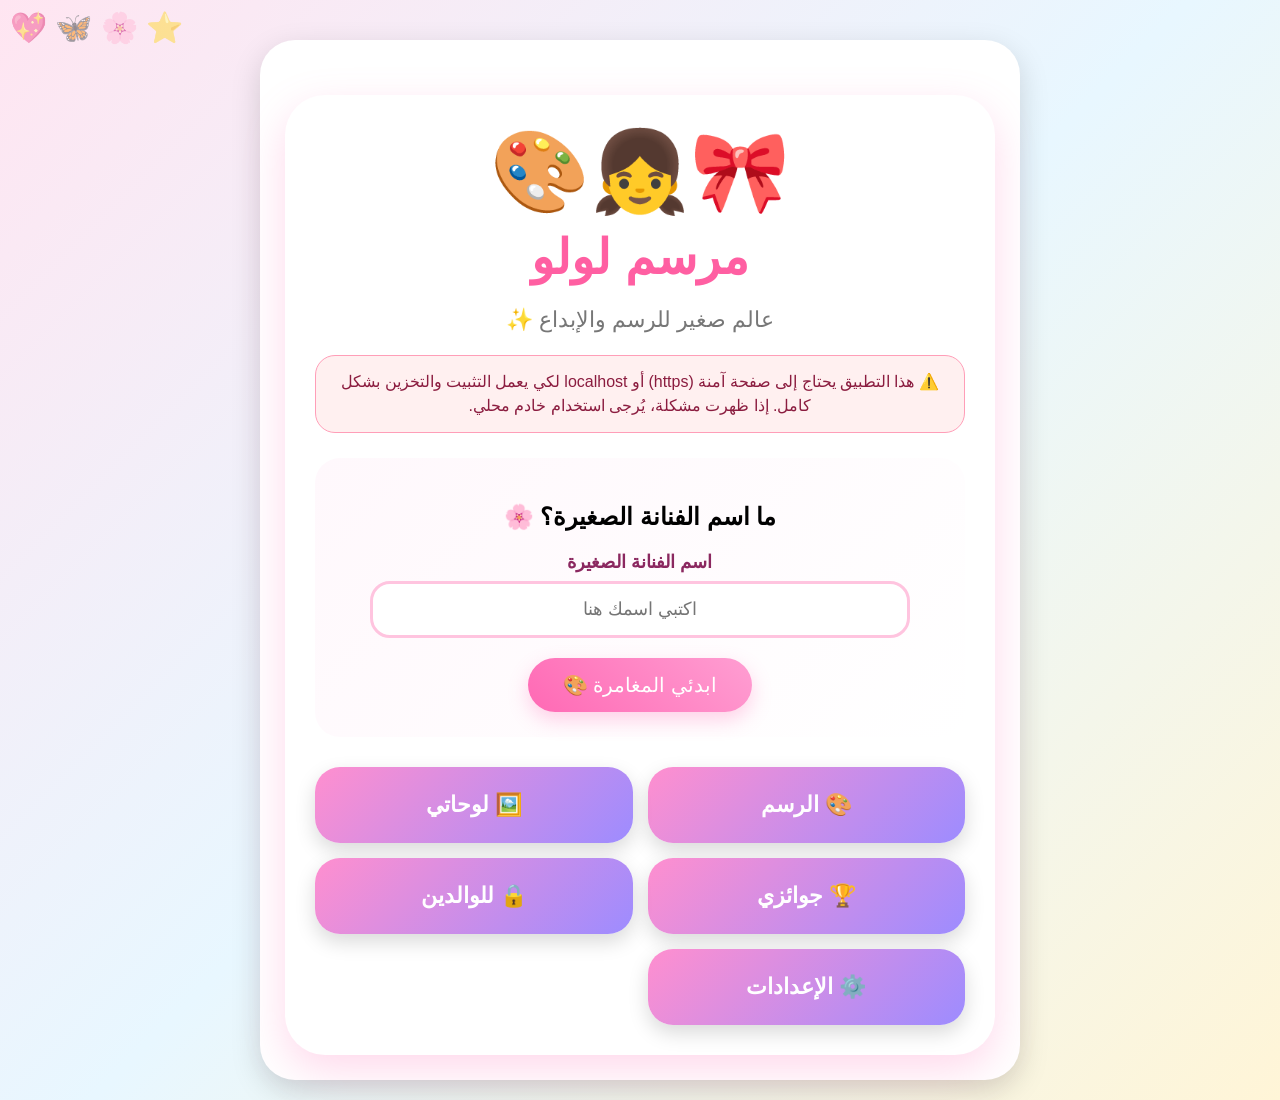
==== index.html @ b9023040 "name" ====
<!DOCTYPE html>
<html lang="ar" dir="rtl">

<head>

<meta charset="UTF-8">

<meta name="viewport" content="width=device-width, initial-scale=1.0">

<title>🎀 مرسم لولو</title>

<link rel="stylesheet" href="css/style.css">

<link rel="manifest" href="manifest.json">

<meta name="theme-color" content="#ff8fcf">

</head>


<body>


<div class="app">

<div class="page">


<div class="welcome">


<div class="character">
🎀👧🎨
</div>
<button id="installButton" type="button" aria-label="تثبيت التطبيق"
style="display:none">

📱 ثبتي تطبيق مرسم لولو

</button>

<h1>
مرسم لولو
</h1>


<p>
عالم صغير للرسم والإبداع ✨
</p>



<div id="installWarning" class="warning" style="display:none;"></div>
<div id="installStatus" class="status" style="display:none;"></div>

<div class="card">


<h2>
ما اسم الفنانة الصغيرة؟ 🌸
</h2>

<label for="childName" class="input-label">اسم الفنانة الصغيرة</label>

<input 
 id="childName"
 type="text"
 placeholder="اكتبي اسمك هنا">


<button onclick="saveName()">

ابدئي المغامرة 🎨

</button>

</div>



<div class="menu">


<a href="studio.html">

🎨 الرسم

</a>



<a href="gallery.html">

🖼️ لوحاتي

</a>



<a href="reward.html">

🏆 جوائزي

</a>

<a href="parent.html">

🔒 للوالدين

</a>



<a href="settings.html">

⚙️ الإعدادات

</a>


</div>


</div>


</div>



  <script src="storage.js"></script>
  <script src="js/install.js"></script>
  <script src="js/origin-warning.js"></script>

  <script>
  function saveName() {
    let name = document.getElementById("childName").value;
    if (name.trim() == "") {
      name = "لولو";
    }
    localStorage.setItem("childName", name);
    location.href = "studio.html";
  }

  if ("serviceWorker" in navigator) {
    navigator.serviceWorker.register("service-worker.js").catch((error) => {
      console.error("Service Worker registration failed:", error);
    });
  }
  </script>

</body>



</html>
---- css/style.css ----
*{
    box-sizing:border-box;
}


body{

    margin:0;

    min-height:100vh;

    font-family:
    Tahoma,
    Arial,
    sans-serif;

    background:

    linear-gradient(
        135deg,
        #ffe5f1,
        #e8f7ff,
        #fff5d7
    );

    overflow-x:hidden;

}



body::before{

    content:"⭐ 🌸 🦋 💖";

    position:fixed;

    top:10px;

    left:10px;

    font-size:30px;

    opacity:.5;

    animation:
    floating 5s infinite alternate;

}



@keyframes floating{

from{

transform:
translateY(0);

}


to{

transform:
translateY(30px);

}

}




.app{

    width:95%;

    max-width:800px;

    margin:auto;

    padding:20px;

}



.welcome{

    background:white;

    border-radius:40px;

    padding:30px;

    margin-top:30px;

    text-align:center;

    box-shadow:

    0 15px 40px
    rgba(255,105,180,.25);

}



.character{

    font-size:80px;

    animation:

    bounce 2s infinite;

}



@keyframes bounce{


0%,100%{

transform:
translateY(0);

}


50%{

transform:
translateY(-15px);

}


}




h1{

    font-size:48px;

    margin:10px;

    color:#ff5fa2;

}



p{

    color:#777;

    font-size:22px;

}




.card{


background:

linear-gradient(
135deg,
#fff8fc,
#fff
);


border-radius:25px;

padding:25px;

margin-top:25px;


}


.input-label{
  display:block;
  margin:12px 0 8px;
  color:#8b2860;
  font-weight:700;
  font-size:18px;
}


input{


width:90%;

padding:15px;

border-radius:20px;

border:

3px solid #ffc4df;

font-size:18px;

text-align:center;


}



button{


margin-top:20px;

padding:

15px 35px;


border:none;


border-radius:30px;


background:

linear-gradient(
45deg,
#ff69b4,
#ff9ed2
);


color:white;


font-size:20px;


cursor:pointer;


box-shadow:

0 8px 20px
rgba(255,105,180,.3);


transition:.3s;


}



button:hover{


transform:

scale(1.08);


}




.menu{


display:grid;


grid-template-columns:

repeat(
2,
1fr
);


gap:15px;


margin-top:30px;


}



.menu a{


text-decoration:none;


padding:25px 10px;


border-radius:25px;


font-size:22px;


color:white;


font-weight:bold;


background:

linear-gradient(
135deg,
#ff8fcf,
#9d8cff
);


box-shadow:

0 8px 20px
rgba(0,0,0,.15);


transition:.3s;


}



.menu a:hover{


transform:

translateY(-5px);


}




/* صفحات التطبيق */


.page{


background:white;


border-radius:35px;


padding:25px;


margin-top:20px;


box-shadow:

0 10px 30px
rgba(0,0,0,.15);


}




.page-title{


color:#ff5fa2;


font-size:35px;


}




.toolbar{


display:flex;


flex-wrap:wrap;


justify-content:center;


gap:10px;


margin:20px 0;


}

.panel{
  display:grid;
  gap:20px;
  margin-bottom:20px;
}

.panel-group{
  background: #fff8fc;
  padding: 16px;
  border-radius: 24px;
  box-shadow: 0 12px 24px rgba(255, 105, 180, 0.08);
}

.panel-group h3{
  margin: 0 0 12px;
  font-size: 18px;
  color: #8b2860;
}

.sticker-grid{
  display: grid;
  grid-template-columns: repeat(3, minmax(0, 1fr));
  gap: 10px;
}

.sticker-button{
  border: 2px solid #ffd6ea;
  border-radius: 20px;
  background: white;
  padding: 8px;
  cursor: pointer;
  transition: transform 0.2s ease, border-color 0.2s ease;
}

.sticker-button:hover{
  transform: translateY(-2px);
  border-color: #ff9ed2;
}

.sticker-button img{
  width: 100%;
  display: block;
  border-radius: 16px;
}

.background-buttons{
  display: grid;
  grid-template-columns: repeat(3, minmax(0, 1fr));
  gap: 10px;
}

.color-buttons{
  display: flex;
  flex-wrap: wrap;
  gap: 10px;
}

.color-button{
  width: 40px;
  height: 40px;
  border-radius: 50%;
  border: 2px solid #fff;
  box-shadow: 0 6px 18px rgba(0,0,0,0.12);
  cursor: pointer;
  transition: transform 0.2s ease;
}

.color-button:hover{
  transform: scale(1.1);
}

.tool{


background:#ffd6ea;


color:#8b2860;


padding:12px;


border-radius:20px;


cursor:pointer;


font-size:18px;


}

.warning{
  background: #fff0f0;
  color: #8b1c3f;
  border: 1px solid #ff9eb8;
  border-radius: 20px;
  padding: 14px 16px;
  margin-bottom: 16px;
  line-height: 1.5;
}

.warning strong{
  color: #bf165f;
}

.status,
.status--error {
  background: #f0fff4;
  color: #11662b;
  border: 1px solid #94d7a4;
  border-radius: 20px;
  padding: 14px 16px;
  margin-bottom: 16px;
  line-height: 1.5;
}

.status--error {
  background: #fff7f7;
  color: #8b1c3f;
  border-color: #ff9eb8;
}



canvas{


background:white;


max-width:100%;


border-radius:25px;


border:

12px solid #ffd166;


box-shadow:

0 10px 25px
rgba(0,0,0,.2);


}




.gallery{


display:grid;


grid-template-columns:

repeat(
2,
1fr
);


gap:15px;


}



.gallery img{


width:100%;


border-radius:20px;


border:


5px solid #ffd6ea;


}

.gallery-item {
  background: #fff8fc;
  border-radius: 25px;
  padding: 15px;
  box-shadow: 0 10px 25px rgba(255, 105, 180, 0.12);
  display: flex;
  flex-direction: column;
  gap: 12px;
}

.gallery-meta {
  display: flex;
  justify-content: space-between;
  align-items: center;
  gap: 10px;
  flex-wrap: wrap;
}

.gallery-actions {
  display: flex;
  gap: 10px;
  flex-wrap: wrap;
}

.gallery-actions .button-small {
  flex: 1;
  min-width: 120px;
}

.button-small {
  padding: 10px 16px;
  border-radius: 24px;
  background: linear-gradient(45deg, #ff69b4, #ff9ed2);
  color: white;
  border: none;
  cursor: pointer;
  font-size: 16px;
  text-decoration: none;
  display: inline-flex;
  justify-content: center;
  align-items: center;
  gap: 8px;
  transition: transform 0.2s ease, box-shadow 0.2s ease;
}

.button-small:hover {
  transform: translateY(-2px);
  box-shadow: 0 14px 24px rgba(255, 105, 180, 0.18);
}

.button-small.danger {
  background: linear-gradient(45deg, #ff7a7a, #ff3e66);
}

.gallery-empty {
  text-align: center;
  font-size: 20px;
  color: #a4517f;
  padding: 25px;
}

.gallery-footer {
  margin-top: 25px;
  display: grid;
  grid-template-columns: repeat(3, minmax(0, 1fr));
  gap: 12px;
  align-items: stretch;
}

.gallery-empty {
  background: #fff8fc;
  border-radius: 25px;
  padding: 25px;
  border: 2px dashed #ffd6ea;
}

@media (max-width: 700px) {
  .gallery {
    grid-template-columns: 1fr;
  }

  .gallery-footer {
    grid-template-columns: 1fr;
  }
}

.reward{

padding:20px;


margin:15px;


border-radius:25px;


background:

linear-gradient(
135deg,
#fff3b0,
#ffd6ea
);


font-size:22px;


}



.star{


position:fixed;


font-size:30px;


animation:

fall 4s linear;


}



.confetti-container {
  position: fixed;
  top: 0;
  left: 0;
  width: 100%;
  height: 100%;
  pointer-events: none;
  overflow: hidden;
  z-index: 9999;
}

.confetti-piece {
  position: absolute;
  width: 10px;
  height: 10px;
  opacity: 0.9;
  border-radius: 50%;
  animation: confetti-fall 1200ms ease-out forwards;
}

@keyframes confetti-fall {
  0% {
    transform: translateY(0) rotate(0deg);
    opacity: 1;
  }
  100% {
    transform: translateY(120vh) rotate(720deg);
    opacity: 0;
  }
}

@keyframes fall{


from{

top:-50px;

opacity:1;

}


to{

top:100vh;

opacity:0;

}

}




@media(max-width:600px){


h1{

font-size:35px;

}



.menu{

grid-template-columns:

1fr;

}



.character{

font-size:60px;

}


}
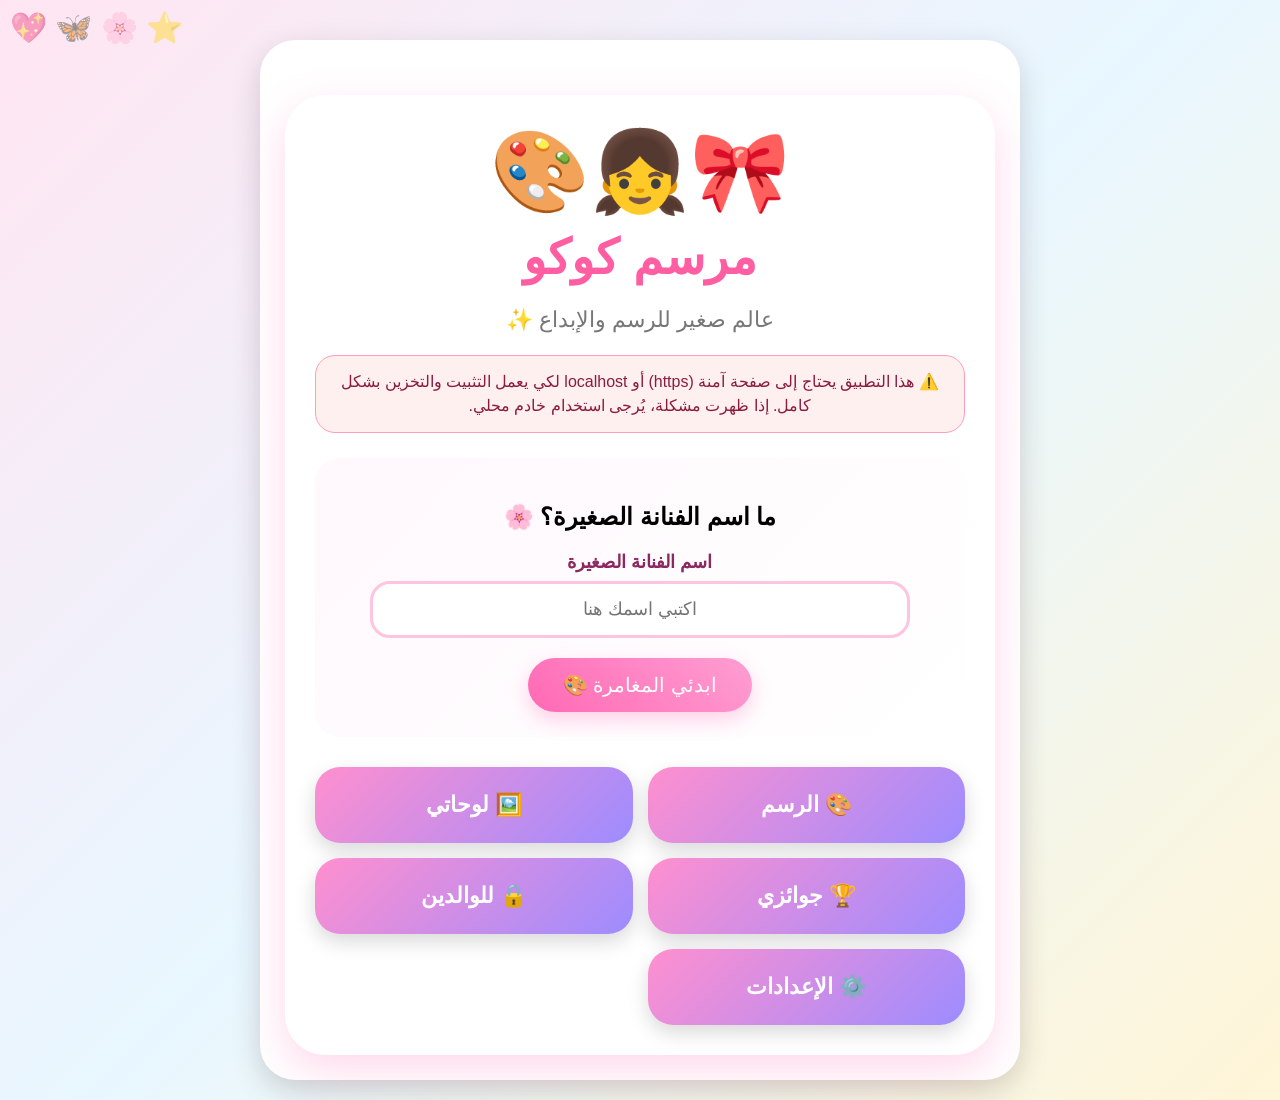
==== commit 1b2d0e4f: "neue version" ====
--- a/index.html
+++ b/index.html
@@ -7,10 +7,12 @@
 
 <meta name="viewport" content="width=device-width, initial-scale=1.0">
 
-<title>🎀 مرسم لولو</title>
+<title>🎀 مرسم كؤكؤ</title>
 
 <link rel="stylesheet" href="css/style.css">
 
+<link rel="icon" href="icons/app-icon.svg" type="image/svg+xml">
+<link rel="apple-touch-icon" href="icons/app-icon.svg">
 <link rel="manifest" href="manifest.json">
 
 <meta name="theme-color" content="#ff8fcf">
@@ -35,12 +37,12 @@
 <button id="installButton" type="button" aria-label="تثبيت التطبيق"
 style="display:none">
 
-📱 ثبتي تطبيق مرسم لولو
+📱 ثبتي تطبيق مرسم كوكو
 
 </button>
 
 <h1>
-مرسم لولو
+مرسم كوكو
 </h1>
 
 
--- a/css/style.css
+++ b/css/style.css
@@ -439,6 +439,81 @@
   margin: 0 0 12px;
   font-size: 18px;
   color: #8b2860;
+}
+
+.template-buttons{
+  display: grid;
+  grid-template-columns: repeat(auto-fit, minmax(140px, 1fr));
+  gap: 12px;
+  margin-bottom: 14px;
+}
+
+.template-card {
+  display: flex;
+  flex-direction: column;
+  align-items: center;
+  gap: 10px;
+  padding: 14px;
+  min-height: 170px;
+  border-radius: 22px;
+  border: 2px solid #f5d7ec;
+  background: #ffffff;
+  box-shadow: 0 8px 18px rgba(255, 166, 214, 0.18);
+  cursor: pointer;
+  transition: transform 0.2s ease, border-color 0.2s ease, box-shadow 0.2s ease;
+}
+
+.template-card img {
+  width: 100%;
+  max-width: 120px;
+  height: 100px;
+  object-fit: contain;
+  border-radius: 16px;
+  background: #fff7ff;
+}
+
+.template-card span {
+  color: #8b2860;
+  font-weight: 700;
+  font-size: 14px;
+  text-align: center;
+}
+
+.template-card:hover {
+  transform: translateY(-2px);
+  border-color: #ff9ef5;
+  box-shadow: 0 12px 24px rgba(255, 166, 214, 0.25);
+}
+
+.action-banner {
+  background: linear-gradient(135deg, #ff9ef5, #ffd166);
+  color: #662e7a;
+  border-radius: 24px;
+  padding: 14px 18px;
+  margin: 18px 0 10px;
+  box-shadow: 0 10px 24px rgba(255, 154, 205, 0.18);
+  font-size: 16px;
+  text-align: center;
+}
+
+.upload-button {
+  display: inline-flex;
+  justify-content: center;
+  align-items: center;
+  width: 100%;
+  padding: 14px 16px;
+  border-radius: 28px;
+  background: linear-gradient(45deg, #ffd166, #ffb347);
+  color: #8b2860;
+  font-weight: 700;
+  box-shadow: 0 10px 24px rgba(255, 175, 38, 0.24);
+  border: none;
+}
+
+.help-text{
+  color: #8b2860;
+  margin: 0 0 12px;
+  font-size: 14px;
 }
 
 .sticker-grid{
@@ -494,26 +569,20 @@
 }
 
 .tool{
-
-
-background:#ffd6ea;
-
-
-color:#8b2860;
-
-
-padding:12px;
-
-
-border-radius:20px;
-
-
-cursor:pointer;
-
-
-font-size:18px;
-
-
+  background:#ffd6ea;
+  color:#8b2860;
+  padding:12px 14px;
+  border-radius:20px;
+  cursor:pointer;
+  font-size:18px;
+  border:none;
+  min-width: 120px;
+  transition: transform .2s ease, box-shadow .2s ease;
+}
+
+.tool:hover {
+  transform: translateY(-2px);
+  box-shadow: 0 10px 20px rgba(255, 105, 180, 0.18);
 }
 
 .warning{
@@ -699,6 +768,22 @@
   .gallery-footer {
     grid-template-columns: 1fr;
   }
+
+  .toolbar,
+  .gallery-actions {
+    flex-direction: column;
+  }
+
+  .tool,
+  .button-small {
+    width: 100%;
+  }
+
+  .sticker-grid,
+  .background-buttons,
+  .color-buttons {
+    grid-template-columns: repeat(3, 1fr);
+  }
 }
 
 .reward{
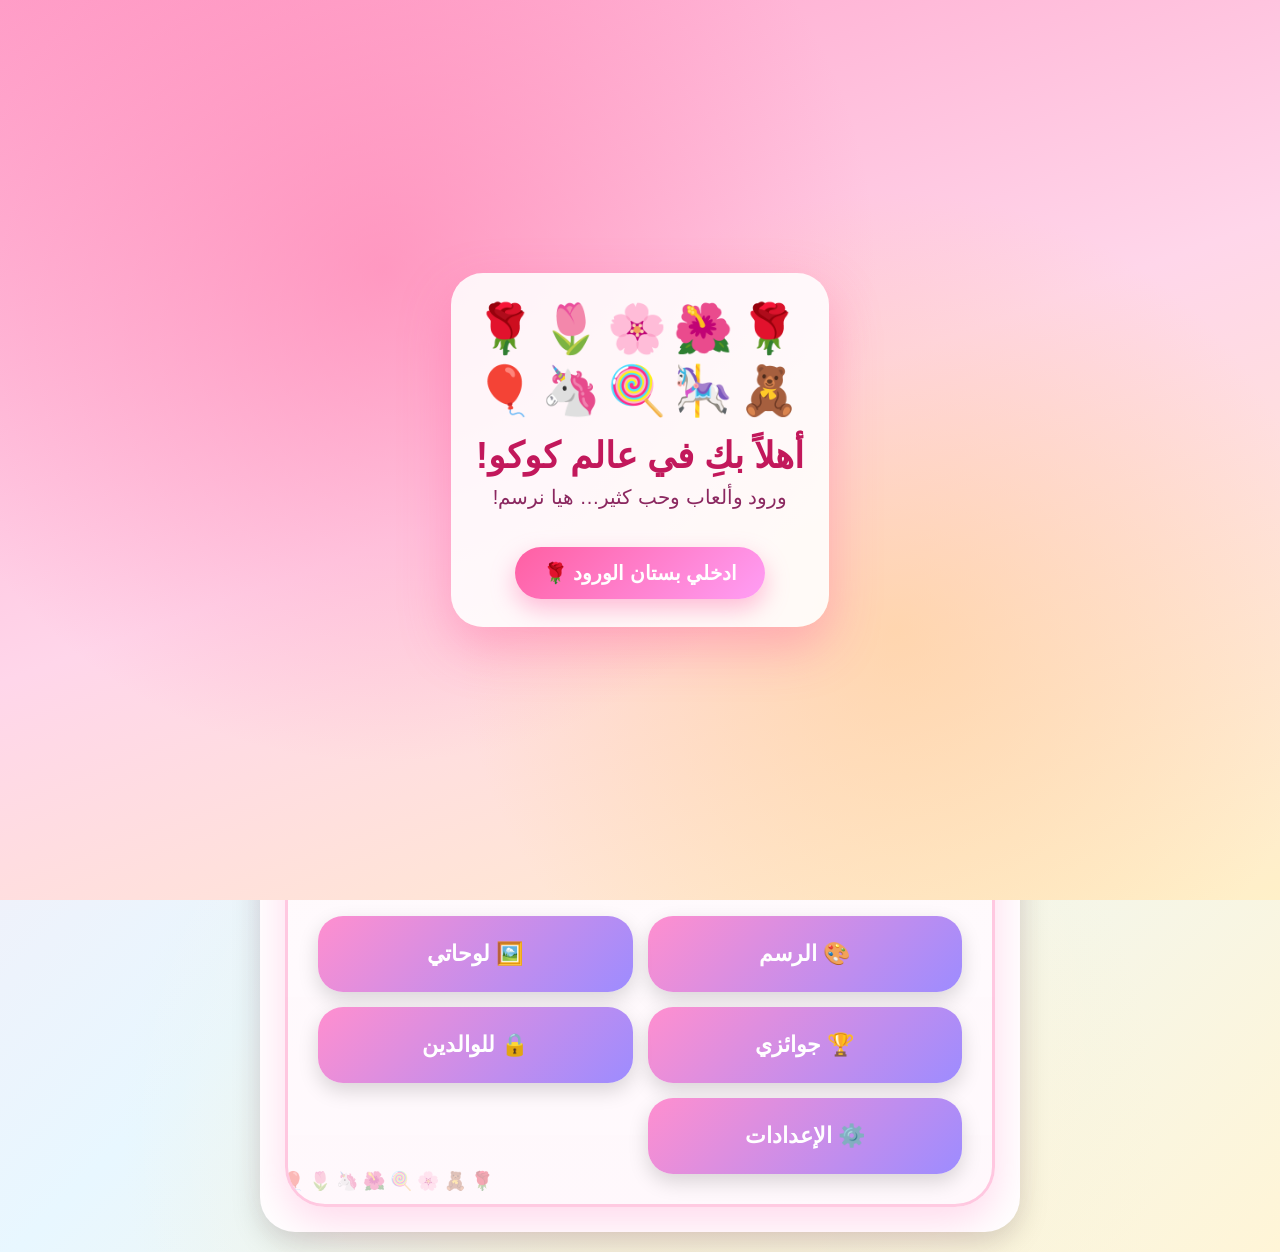
==== commit 4cd5625d: "Immerse home entry in roses and toys. Add a welcome splash and continuous magic rain so kids feel su" ====
--- a/index.html
+++ b/index.html
@@ -7,7 +7,7 @@
 
 <meta name="viewport" content="width=device-width, initial-scale=1.0">
 
-<title>🎀 مرسم كؤكؤ</title>
+<title>🎀 مرسم كوكو</title>
 
 <link rel="stylesheet" href="css/style.css">
 
@@ -20,135 +20,60 @@
 </head>
 
 
-<body>
-
+<body class="home-page">
 
 <div class="app">
-
 <div class="page">
 
-
 <div class="welcome">
-
 
 <div class="character">
 🎀👧🎨
 </div>
+
 <button id="installButton" type="button" aria-label="تثبيت التطبيق"
 style="display:none">
-
 📱 ثبتي تطبيق مرسم كوكو
-
 </button>
 
-<h1>
-مرسم كوكو
-</h1>
-
-
-<p>
-عالم صغير للرسم والإبداع ✨
-</p>
-
-
+<h1>مرسم كوكو</h1>
+<p>بستان من الورود والألعاب اللذيذة للإبداع 🌹🧸✨</p>
 
 <div id="installWarning" class="warning" style="display:none;"></div>
 <div id="installStatus" class="status" style="display:none;"></div>
 
 <div class="card">
+<h2>ما اسم الفنانة الصغيرة؟ 🌸</h2>
+<label for="childName" class="input-label">اسم الفنانة الصغيرة</label>
+<input id="childName" type="text" placeholder="اكتبي اسمك هنا">
+<button onclick="saveName()">ادخلي بستان الورود 🌹</button>
+</div>
 
-
-<h2>
-ما اسم الفنانة الصغيرة؟ 🌸
-</h2>
-
-<label for="childName" class="input-label">اسم الفنانة الصغيرة</label>
-
-<input 
- id="childName"
- type="text"
- placeholder="اكتبي اسمك هنا">
-
-
-<button onclick="saveName()">
-
-ابدئي المغامرة 🎨
-
-</button>
+<div class="menu">
+<a href="studio.html">🎨 الرسم</a>
+<a href="gallery.html">🖼️ لوحاتي</a>
+<a href="reward.html">🏆 جوائزي</a>
+<a href="parent.html">🔒 للوالدين</a>
+<a href="settings.html">⚙️ الإعدادات</a>
+</div>
 
 </div>
-
-
-
-<div class="menu">
-
-
-<a href="studio.html">
-
-🎨 الرسم
-
-</a>
-
-
-
-<a href="gallery.html">
-
-🖼️ لوحاتي
-
-</a>
-
-
-
-<a href="reward.html">
-
-🏆 جوائزي
-
-</a>
-
-<a href="parent.html">
-
-🔒 للوالدين
-
-</a>
-
-
-
-<a href="settings.html">
-
-⚙️ الإعدادات
-
-</a>
-
-
 </div>
-
-
 </div>
-
-
-</div>
-
-
 
   <script src="storage.js"></script>
   <script src="js/install.js"></script>
   <script src="js/origin-warning.js"></script>
+  <script src="js/welcome-magic.js"></script>
 
   <script>
   function saveName() {
     let name = document.getElementById("childName").value;
-    if (name.trim() == "") {
-      name = "لولو";
-    }
-    localStorage.setItem("childName", name);
+    setChildName(name);
     location.href = "studio.html";
   }
 
-  if ("serviceWorker" in navigator) {
-    navigator.serviceWorker.register("service-worker.js").catch((error) => {
-      console.error("Service Worker registration failed:", error);
-    });
-  }
+  document.getElementById("childName").value = getChildName() === "لولو" ? "" : getChildName();
   </script>
 
 </body>
--- a/css/style.css
+++ b/css/style.css
@@ -48,6 +48,177 @@
 
 }
 
+body.home-page {
+  background:
+    radial-gradient(circle at 20% 20%, rgba(255, 182, 193, 0.55), transparent 40%),
+    radial-gradient(circle at 80% 10%, rgba(255, 215, 230, 0.7), transparent 35%),
+    radial-gradient(circle at 50% 90%, rgba(255, 240, 200, 0.55), transparent 40%),
+    linear-gradient(135deg, #ffe5f1, #e8f7ff, #fff5d7);
+}
+
+body.splash-open {
+  overflow: hidden;
+}
+
+.magic-rain {
+  position: fixed;
+  inset: 0;
+  pointer-events: none;
+  z-index: 50;
+  overflow: hidden;
+}
+
+.magic-petal {
+  position: absolute;
+  top: -10vh;
+  animation: petal-fall linear forwards;
+  filter: drop-shadow(0 4px 6px rgba(255, 105, 180, 0.25));
+  user-select: none;
+}
+
+.magic-petal--burst {
+  z-index: 60;
+}
+
+@keyframes petal-fall {
+  0% {
+    transform: translate3d(0, -10vh, 0) rotate(0deg);
+    opacity: 0;
+  }
+  8% {
+    opacity: 1;
+  }
+  100% {
+    transform: translate3d(var(--drift, 20px), 110vh, 0) rotate(var(--spin, 720deg));
+    opacity: 0.15;
+  }
+}
+
+.welcome-splash {
+  position: fixed;
+  inset: 0;
+  z-index: 20000;
+  display: flex;
+  align-items: center;
+  justify-content: center;
+  background:
+    radial-gradient(circle at 30% 30%, rgba(255, 120, 170, 0.55), transparent 45%),
+    radial-gradient(circle at 70% 70%, rgba(255, 200, 120, 0.45), transparent 40%),
+    linear-gradient(160deg, #ff9ec8, #ffd6ea, #fff0c8);
+  transition: opacity 0.55s ease, transform 0.55s ease;
+}
+
+.welcome-splash--out {
+  opacity: 0;
+  transform: scale(1.05);
+  pointer-events: none;
+}
+
+.welcome-splash-inner {
+  text-align: center;
+  padding: 28px 24px;
+  background: rgba(255, 255, 255, 0.88);
+  border-radius: 32px;
+  box-shadow: 0 20px 50px rgba(255, 80, 150, 0.35);
+  max-width: 92vw;
+  animation: pop-in 0.55s ease;
+}
+
+.splash-roses,
+.splash-toys {
+  font-size: clamp(28px, 8vw, 48px);
+  letter-spacing: 6px;
+  animation: clap 0.8s ease infinite alternate;
+}
+
+.splash-toys {
+  animation-delay: 0.2s;
+  margin-top: 6px;
+}
+
+.splash-title {
+  font-size: clamp(26px, 6vw, 36px);
+  color: #c2185b;
+  font-weight: bold;
+  margin: 16px 0 8px;
+}
+
+.splash-sub {
+  font-size: clamp(16px, 4vw, 20px);
+  color: #8b2860;
+  margin: 0 0 18px;
+}
+
+.splash-enter {
+  border: none;
+  border-radius: 999px;
+  padding: 14px 28px;
+  font-size: 20px;
+  font-weight: bold;
+  color: white;
+  background: linear-gradient(135deg, #ff5fa2, #ff9ef5);
+  cursor: pointer;
+  box-shadow: 0 10px 24px rgba(255, 95, 162, 0.4);
+}
+
+.splash-enter:active {
+  transform: scale(0.97);
+}
+
+.welcome-garland {
+  font-size: 22px;
+  letter-spacing: 4px;
+  margin-bottom: 8px;
+  animation: floating 3.5s ease-in-out infinite alternate;
+  opacity: 0.95;
+}
+
+.welcome-garland--right {
+  animation-delay: 0.6s;
+}
+
+.character .char-halo,
+.character .char-toys {
+  display: block;
+  font-size: 0.45em;
+  letter-spacing: 4px;
+}
+
+.character .char-main {
+  display: block;
+  line-height: 1.1;
+}
+
+.welcome {
+  position: relative;
+  overflow: hidden;
+  background:
+    linear-gradient(180deg, rgba(255, 255, 255, 0.95), rgba(255, 248, 252, 0.98));
+  border: 3px solid rgba(255, 158, 200, 0.55);
+}
+
+.welcome::before,
+.welcome::after {
+  content: "🌹 🧸 🌸 🍭 🌺 🦄 🌷 🎈";
+  position: absolute;
+  font-size: 18px;
+  opacity: 0.35;
+  pointer-events: none;
+  white-space: nowrap;
+}
+
+.welcome::before {
+  top: 10px;
+  right: -10px;
+  animation: floating 4s ease-in-out infinite alternate;
+}
+
+.welcome::after {
+  bottom: 12px;
+  left: -6px;
+  animation: floating 5s ease-in-out infinite alternate-reverse;
+}
+
 
 
 @keyframes floating{
@@ -87,8 +258,6 @@
 
 
 .welcome{
-
-    background:white;
 
     border-radius:40px;
 
@@ -862,6 +1031,253 @@
   }
 }
 
+.celebration-overlay,
+.unlock-overlay {
+  position: fixed;
+  inset: 0;
+  z-index: 10000;
+  display: flex;
+  align-items: center;
+  justify-content: center;
+  background: rgba(255, 120, 180, 0.28);
+  backdrop-filter: blur(2px);
+  opacity: 0;
+  pointer-events: none;
+  transition: opacity 0.25s ease;
+}
+
+.celebration-overlay.is-visible,
+.unlock-overlay.is-visible {
+  opacity: 1;
+  pointer-events: auto;
+}
+
+.celebration-card,
+.unlock-card {
+  background: white;
+  border-radius: 28px;
+  padding: 28px 32px;
+  text-align: center;
+  box-shadow: 0 16px 40px rgba(255, 105, 180, 0.35);
+  animation: pop-in 0.45s ease;
+  max-width: 90vw;
+}
+
+.koko-mascot {
+  font-size: 64px;
+  animation: clap 0.6s ease infinite alternate;
+}
+
+.celebration-card p {
+  font-size: 24px;
+  margin: 12px 0 0;
+  color: #c2185b;
+  font-weight: bold;
+}
+
+.unlock-card h2 {
+  margin-top: 0;
+  color: #ad1457;
+}
+
+.unlock-list {
+  display: flex;
+  flex-wrap: wrap;
+  gap: 12px;
+  justify-content: center;
+}
+
+.unlock-item {
+  display: flex;
+  flex-direction: column;
+  align-items: center;
+  gap: 4px;
+  font-size: 16px;
+}
+
+.unlock-emoji {
+  font-size: 42px;
+}
+
+@keyframes pop-in {
+  from {
+    transform: scale(0.6);
+    opacity: 0;
+  }
+  to {
+    transform: scale(1);
+    opacity: 1;
+  }
+}
+
+@keyframes clap {
+  from {
+    transform: rotate(-8deg) scale(1);
+  }
+  to {
+    transform: rotate(8deg) scale(1.08);
+  }
+}
+
+.tool-save {
+  background: linear-gradient(135deg, #ff69b4, #ff9ef5) !important;
+  color: white !important;
+  font-weight: bold;
+}
+
+.tool:disabled {
+  opacity: 0.45;
+  cursor: not-allowed;
+}
+
+.palette-row {
+  display: flex;
+  gap: 8px;
+  margin-bottom: 10px;
+  flex-wrap: wrap;
+}
+
+.rare-title {
+  margin: 14px 0 8px;
+  color: #ad1457;
+}
+
+.sticker-button.locked {
+  position: relative;
+  opacity: 0.55;
+  filter: grayscale(0.7);
+}
+
+.sticker-button .lock-badge {
+  position: absolute;
+  bottom: 2px;
+  left: 2px;
+  font-size: 12px;
+}
+
+.sticker-button.unlocked {
+  box-shadow: 0 0 0 2px #ff69b4;
+}
+
+.progress-wrap {
+  margin: 12px 0;
+}
+
+.progress-bar {
+  height: 16px;
+  border-radius: 999px;
+  background: #ffe0ef;
+  overflow: hidden;
+}
+
+.progress-fill {
+  height: 100%;
+  width: 0%;
+  border-radius: 999px;
+  background: linear-gradient(90deg, #ff69b4, #ffd166);
+  transition: width 0.5s ease;
+}
+
+.reward-sticker-grid {
+  display: grid;
+  grid-template-columns: repeat(3, 1fr);
+  gap: 10px;
+  margin-top: 12px;
+}
+
+.reward-sticker {
+  background: white;
+  border-radius: 16px;
+  padding: 12px 8px;
+  text-align: center;
+  font-size: 14px;
+}
+
+.reward-sticker .emoji {
+  display: block;
+  font-size: 32px;
+}
+
+.reward-sticker.locked {
+  opacity: 0.5;
+  filter: grayscale(1);
+}
+
+.gallery-empty {
+  text-align: center;
+  padding: 28px 16px;
+  background: rgba(255, 255, 255, 0.75);
+  border-radius: 24px;
+  font-size: 18px;
+  line-height: 1.7;
+}
+
+.gallery-item {
+  position: relative;
+}
+
+.gallery-image {
+  position: relative;
+  border-radius: 20px;
+  overflow: hidden;
+  box-shadow: 0 8px 24px rgba(255, 105, 180, 0.25);
+  background:
+    linear-gradient(135deg, #fff 0%, #ffe5f1 40%, #e8f7ff 100%);
+  padding: 10px;
+}
+
+.gallery-image img {
+  border-radius: 14px;
+  border: 3px solid #fff;
+  box-shadow: inset 0 0 0 1px rgba(255, 105, 180, 0.2);
+}
+
+.gallery-image::after {
+  content: "✨";
+  position: absolute;
+  top: 14px;
+  left: 18px;
+  font-size: 18px;
+  opacity: 0.85;
+  pointer-events: none;
+}
+
+.pin-panel {
+  background: white;
+  border-radius: 24px;
+  padding: 20px;
+  margin: 16px 0;
+}
+
+.pin-panel input {
+  font-size: 28px;
+  letter-spacing: 8px;
+  text-align: center;
+  width: 100%;
+  max-width: 220px;
+  padding: 10px;
+  border-radius: 14px;
+  border: 2px solid #ff9ef5;
+}
+
+.privacy-note {
+  font-size: 14px;
+  line-height: 1.6;
+  color: #666;
+  background: rgba(255, 255, 255, 0.7);
+  border-radius: 16px;
+  padding: 12px 14px;
+  margin-top: 16px;
+}
+
+.parent-locked #parentContent {
+  display: none;
+}
+
+.parent-unlocked #pinGate {
+  display: none;
+}
+
 @keyframes fall{
 
 
